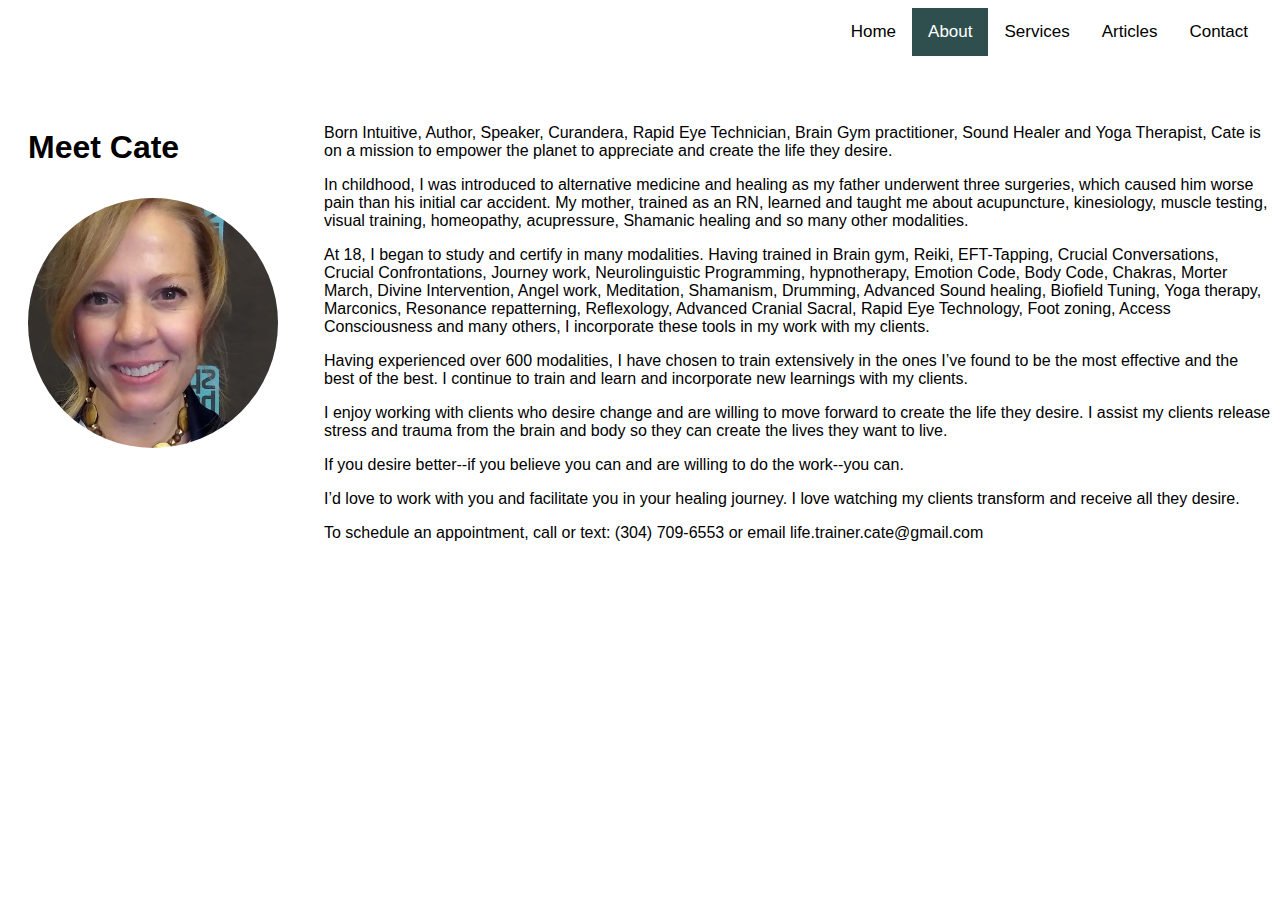
==== About.html @ 2f21344d "first portfolio push" ====
<meta name="viewport" content="width=device-width">
<title>Home</title>
<link href="/Main.css" type="text/css" rel="stylesheet">
<meta charset="UTF-8">
<meta name="description" content="Neuroscience & holistic practices to create your life">
<meta name="keywords"
    content="Neuroscience, Rapid Eye Technology, Sound Healing, Biofield Tuning, Yoga Therapist, Yoga, Life Coach, Mentor, Life Coaching, Coaching, Mentoring, Life Skills, Remove Trauma, Heal, Trauma, Release, Deprogram, Reprogram, brain science, Neural pathway, heal from trauma, PTSD,
    Access Consciousness, Holistic Practices, Tools, Abuse Hold, Body Processes, Divine Intervention, Curendera, Body Process, Bars, Energetic Facelift, video sessions, distance sessions, phone sessions, Coach, Stress, Anxiety, Depression, Adults, Children, Man, Woman, Couple, eye patching">
<meta name="author" content="Cate Allen">
<meta name="viewport" content="width=device-width, initial-scale=1.0">
</head>

<body>
    <nav>
        <div class="topper"></div>
        <div class="topnav">
            <a href="/index.html">Home</a>
            <a class="active" href="/About.html">About</a>
            <a href="/Services.html">Services</a>
            <a href="/Articles.html">Articles</a>
            <a href="/Contact.html">Contact</a>

        </div>
    </nav>
    <div class="round">
        <div class="container">
            <div>
                <h1 class="thick">Meet Cate</h1>
                <img class="headshot" src="/images/Cate_selfie.jpg" alt="Meet Cate" width="250" height="250">
            </div>
            <div>
                <p>Born Intuitive, Author, Speaker, Curandera, Rapid Eye Technician, Brain Gym practitioner,
                    Sound
                    Healer and Yoga Therapist, Cate is on a mission to empower the planet to appreciate and
                    create the
                    life they desire.</p>
                <p>In childhood, I was introduced to alternative medicine and healing as my father underwent
                    three
                    surgeries,
                    which caused him worse pain than his initial car accident. My mother, trained as an RN,
                    learned
                    and
                    taught
                    me about acupuncture, kinesiology, muscle testing, visual training, homeopathy, acupressure,
                    Shamanic
                    healing and so many other modalities.</p>

                <p>At 18, I began to study and certify in many modalities. Having trained in Brain gym, Reiki,
                    EFT-Tapping,
                    Crucial Conversations, Crucial Confrontations, Journey work, Neurolinguistic Programming,
                    hypnotherapy,
                    Emotion Code, Body Code, Chakras, Morter March, Divine Intervention, Angel work, Meditation,
                    Shamanism,
                    Drumming,
                    Advanced Sound healing, Biofield Tuning, Yoga therapy, Marconics, Resonance repatterning,
                    Reflexology,
                    Advanced Cranial Sacral, Rapid Eye Technology, Foot zoning, Access Consciousness and many
                    others, I
                    incorporate these
                    tools in my work with my clients.</p>

                <p>Having experienced over 600 modalities, I have chosen to train extensively in the ones I’ve
                    found
                    to
                    be
                    the
                    most effective and the best of the best. I continue to train and learn and incorporate new
                    learnings
                    with
                    my clients.</p>

                <p>I enjoy working with clients who desire change and are willing to move forward to create the
                    life
                    they
                    desire. I assist my clients release stress and trauma from the brain and body so they can
                    create
                    the
                    lives
                    they want to live.</p>

                <p>If you desire better--if you believe you can and are willing to do the work--you can.</p>

                <p>I’d love to work with you and facilitate you in your healing journey. I love watching my
                    clients
                    transform and receive all they desire.</p>
                <p>To schedule an appointment, call or text: (304) 709-6553 or email life.trainer.cate@gmail.com
                </p>
            </div>
        </div>

    </div>

</body>

</html>
---- Main.css ----
*{
    /*background-color: lightgrey; */
  
    font-family: Arial, Helvetica, sans serif;
}
table {
    width: 50%;
    border: 3px solid #000;
    text-align: left;
    font-family: Arial, Helvetica, sans-serif;
    border-collapse: collapse;
    margin: 30px auto;

}
.topper {
    height: 100px;
    width: auto;
    background-image: url("/Sunglasses.jpg");
    background-repeat: no repeat;
    background-size: cover;
    position: relative;
    text-align: center;
    color: white;
}

.topnav {
    display: flex;
    justify-content: right;
    position: absolute;
    top: 8px;
    right: 16px;
}

.topnav a {
    color: #000000;
    text-align: center;
    padding: 14px 16px;
    text-decoration: none;
    font-size: 17px;
  } 
  .topnav a:hover {
    background-color: #ddd;
    color: black;
  }
  
  /* Add a color to the active/current link */
  .topnav a.active {
 
    color: white;
    background-color: darkslategray;
  } 


td,
th{
    border:1px solid #000;
    padding: 10px;
    /*background-color: white;*/

}
th{
    color: darkslategray; 

}
.centered{
    display: block;
    width:50%;
    margin-left: auto;
    margin-right: auto;
}
.list-styles{
    list-style-type: square;
}
    .second-class{
        text-align: center;

}
tr:nth-child(even){
    background-color: gray;
}
.display-flex{
    display: flex;
    justify-content: center;
}

.round img {
    border-radius: 50%; 
    margin: 50px 50px 30px 50px;

  }

  .round-services img {
    border-radius: 50%; 
  }



.text-centered {
    text-align: center;
}
.image-flipped {
    transform: scaleX(-1);
}
img.headshot {
    margin: 10px 20px 20px 20px;
    height: 250px;
    width: 250px;
    object-fit: cover;
}

.thick {
    font-weight: bold;
    padding-left: 20px; 
}

.thick-paragraph {
    font-weight: bold;
}

h1 {
  font-weight: bold;
  padding-left: 20px;
}

.article-image {
     width: 150px;
     height: 150px;
     padding-right: 20px; 
     object-fit: cover;
}

summary {
    display: flex;
    justify-content: flex-end;
    font-weight: bold;
    text-decoration: underline;
}

div.flex-box {
    margin: 10px 20px;
}
.link-wrapper {
    text-align: center;
}

.flex-container {
    display: flex;
    flex-direction: row;
}

.flex-box {
    width: 90%;
}

.read-more{
    text-align:right;
}

#more {display: none;}

.flex-container p {
    display:inline;
}
.text-wrap {
    text-align: justify;
  }

.container {
    display: grid;
    align-items: top;
    grid-template-columns: 1fr 3fr;
    justify-content: center
  }



.extra-padding{
    margin-top: 20px;
}
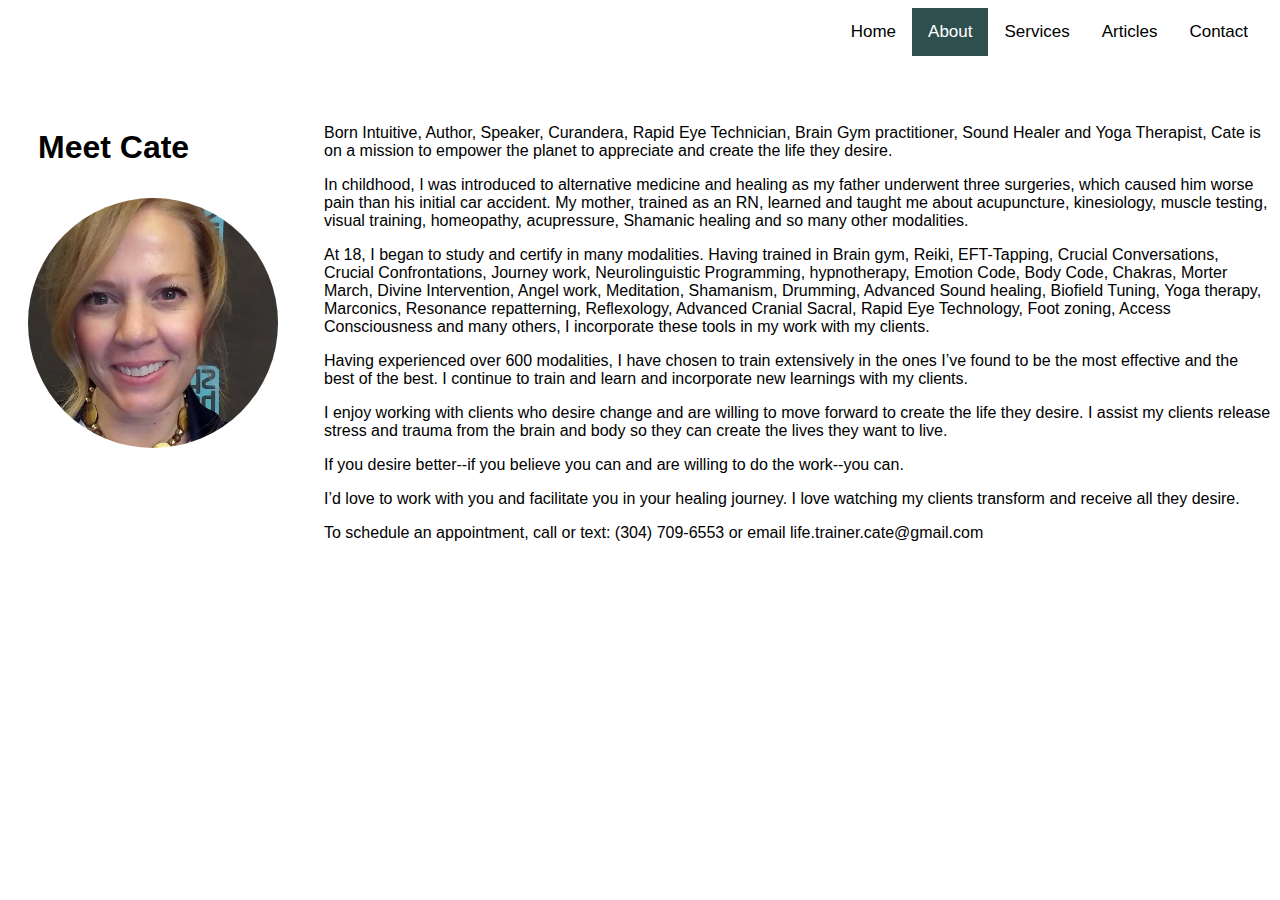
==== commit c66bfd0d: "Second Portfolio push" ====
--- a/About.html
+++ b/About.html
@@ -26,7 +26,7 @@
         <div class="container">
             <div>
                 <h1 class="thick">Meet Cate</h1>
-                <img class="headshot" src="/images/Cate_selfie.jpg" alt="Meet Cate" width="250" height="250">
+                <img class="headshot" src="./images/Cate_selfie.jpg" alt="Meet Cate" width="250" height="250">
             </div>
             <div>
                 <p>Born Intuitive, Author, Speaker, Curandera, Rapid Eye Technician, Brain Gym practitioner,
--- a/Main.css
+++ b/Main.css
@@ -110,7 +110,7 @@
 
 .thick {
     font-weight: bold;
-    padding-left: 20px; 
+    padding-left: 30px; 
 }
 
 .thick-paragraph {
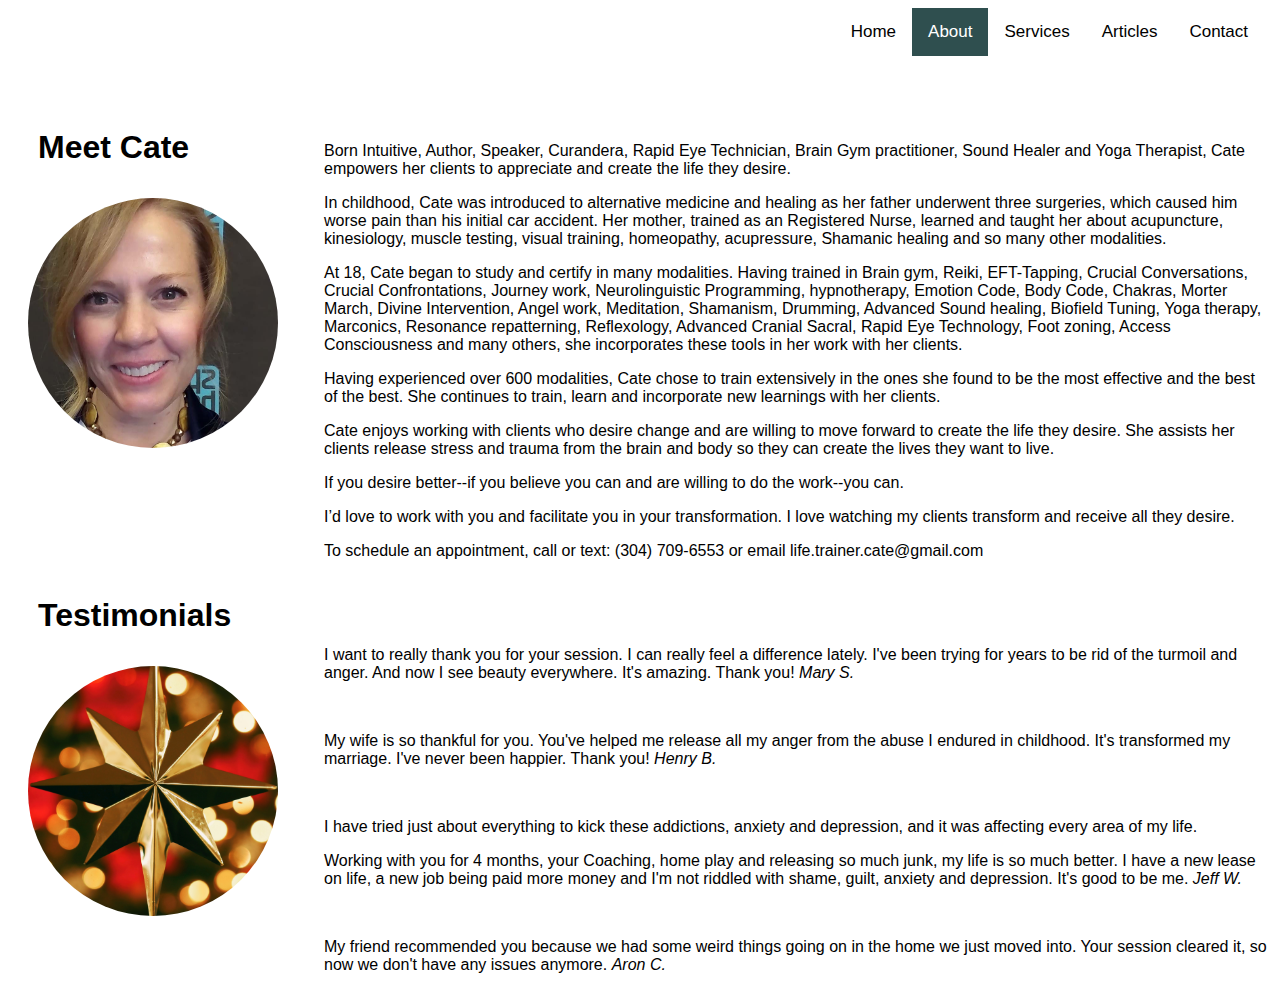
==== commit cbc683c6: "Third Portfolio push" ====
--- a/About.html
+++ b/About.html
@@ -4,7 +4,7 @@
 <meta charset="UTF-8">
 <meta name="description" content="Neuroscience & holistic practices to create your life">
 <meta name="keywords"
-    content="Neuroscience, Rapid Eye Technology, Sound Healing, Biofield Tuning, Yoga Therapist, Yoga, Life Coach, Mentor, Life Coaching, Coaching, Mentoring, Life Skills, Remove Trauma, Heal, Trauma, Release, Deprogram, Reprogram, brain science, Neural pathway, heal from trauma, PTSD,
+    content="Neuroscience, Rapid Eye Technology, RET, Sound Healing, Biofield Tuning, Yoga Therapist, Yoga, Life Coach, Mentor, Life Coaching, Coaching, Mentoring, Life Skills, Remove Trauma, Heal, Trauma, Release, Deprogram, Reprogram, brain science, Neural pathway, heal from trauma, PTSD,
     Access Consciousness, Holistic Practices, Tools, Abuse Hold, Body Processes, Divine Intervention, Curendera, Body Process, Bars, Energetic Facelift, video sessions, distance sessions, phone sessions, Coach, Stress, Anxiety, Depression, Adults, Children, Man, Woman, Couple, eye patching">
 <meta name="author" content="Cate Allen">
 <meta name="viewport" content="width=device-width, initial-scale=1.0">
@@ -29,23 +29,25 @@
                 <img class="headshot" src="./images/Cate_selfie.jpg" alt="Meet Cate" width="250" height="250">
             </div>
             <div>
+                <br>
                 <p>Born Intuitive, Author, Speaker, Curandera, Rapid Eye Technician, Brain Gym practitioner,
                     Sound
-                    Healer and Yoga Therapist, Cate is on a mission to empower the planet to appreciate and
+                    Healer and Yoga Therapist, Cate empowers her clients to appreciate and
                     create the
                     life they desire.</p>
-                <p>In childhood, I was introduced to alternative medicine and healing as my father underwent
+                <p>In childhood, Cate was introduced to alternative medicine and healing as her father underwent
                     three
                     surgeries,
-                    which caused him worse pain than his initial car accident. My mother, trained as an RN,
+                    which caused him worse pain than his initial car accident. Her mother, trained as an Registered
+                    Nurse,
                     learned
                     and
                     taught
-                    me about acupuncture, kinesiology, muscle testing, visual training, homeopathy, acupressure,
+                    her about acupuncture, kinesiology, muscle testing, visual training, homeopathy, acupressure,
                     Shamanic
                     healing and so many other modalities.</p>
 
-                <p>At 18, I began to study and certify in many modalities. Having trained in Brain gym, Reiki,
+                <p>At 18, Cate began to study and certify in many modalities. Having trained in Brain gym, Reiki,
                     EFT-Tapping,
                     Crucial Conversations, Crucial Confrontations, Journey work, Neurolinguistic Programming,
                     hypnotherapy,
@@ -55,24 +57,24 @@
                     Advanced Sound healing, Biofield Tuning, Yoga therapy, Marconics, Resonance repatterning,
                     Reflexology,
                     Advanced Cranial Sacral, Rapid Eye Technology, Foot zoning, Access Consciousness and many
-                    others, I
-                    incorporate these
-                    tools in my work with my clients.</p>
+                    others, she
+                    incorporates these
+                    tools in her work with her clients.</p>
 
-                <p>Having experienced over 600 modalities, I have chosen to train extensively in the ones I’ve
+                <p>Having experienced over 600 modalities, Cate chose to train extensively in the ones she
                     found
                     to
                     be
                     the
-                    most effective and the best of the best. I continue to train and learn and incorporate new
+                    most effective and the best of the best. She continues to train, learn and incorporate new
                     learnings
                     with
-                    my clients.</p>
+                    her clients.</p>
 
-                <p>I enjoy working with clients who desire change and are willing to move forward to create the
+                <p>Cate enjoys working with clients who desire change and are willing to move forward to create the
                     life
                     they
-                    desire. I assist my clients release stress and trauma from the brain and body so they can
+                    desire. She assists her clients release stress and trauma from the brain and body so they can
                     create
                     the
                     lives
@@ -80,7 +82,7 @@
 
                 <p>If you desire better--if you believe you can and are willing to do the work--you can.</p>
 
-                <p>I’d love to work with you and facilitate you in your healing journey. I love watching my
+                <p>I’d love to work with you and facilitate you in your transformation. I love watching my
                     clients
                     transform and receive all they desire.</p>
                 <p>To schedule an appointment, call or text: (304) 709-6553 or email life.trainer.cate@gmail.com
@@ -90,6 +92,41 @@
 
     </div>
 
+    <div class="round">
+        <div class="container">
+            <div>
+                <h1 class="thick">Testimonials</h1>
+                <img class="headshot" src="./images/Review 5 Stars.jpg" alt="Testimonials" width="250" height="250">
+            </div>
+            <div>
+                <br>
+                <br>
+                <br>
+                <p>I want to really thank you for your session. I can really feel a difference lately. I've been trying
+                    for years to be rid of the turmoil and anger. And now I see beauty everywhere. It's amazing. Thank
+                    you! <i>Mary S.</i></p>
+                <br>
+
+                <p>My wife is so thankful for you. You've helped me release all my anger from the abuse I endured in
+                    childhood. It's transformed my marriage. I've never been happier. Thank you! <i>Henry B.</i></p>
+                <br>
+                <p>I have tried just about everything to kick these addictions, anxiety and depression, and it was
+                    affecting
+                    every area of my life. </p>
+                <p>Working with you for 4 months, your Coaching, home play and releasing so much junk, my life is so
+                    much
+                    better. I have a new lease on life, a new job being paid more money and I'm not riddled with shame,
+                    guilt, anxiety and depression. It's good to be me. <i>Jeff W.</i></p>
+                <br>
+                <p>My friend recommended you because we had some weird things going on in the home we just moved into.
+                    Your session cleared it, so now we don't have any issues anymore. <i>Aron C.</i></i></p>
+
+                </p>
+            </div>
+
+            <div>
+
+            </div>
 </body>
 
 </html>--- a/Main.css
+++ b/Main.css
@@ -176,4 +176,7 @@
 
 .extra-padding{
     margin-top: 20px;
-}+}
+p.thick {
+    font-weight: bold;
+  }